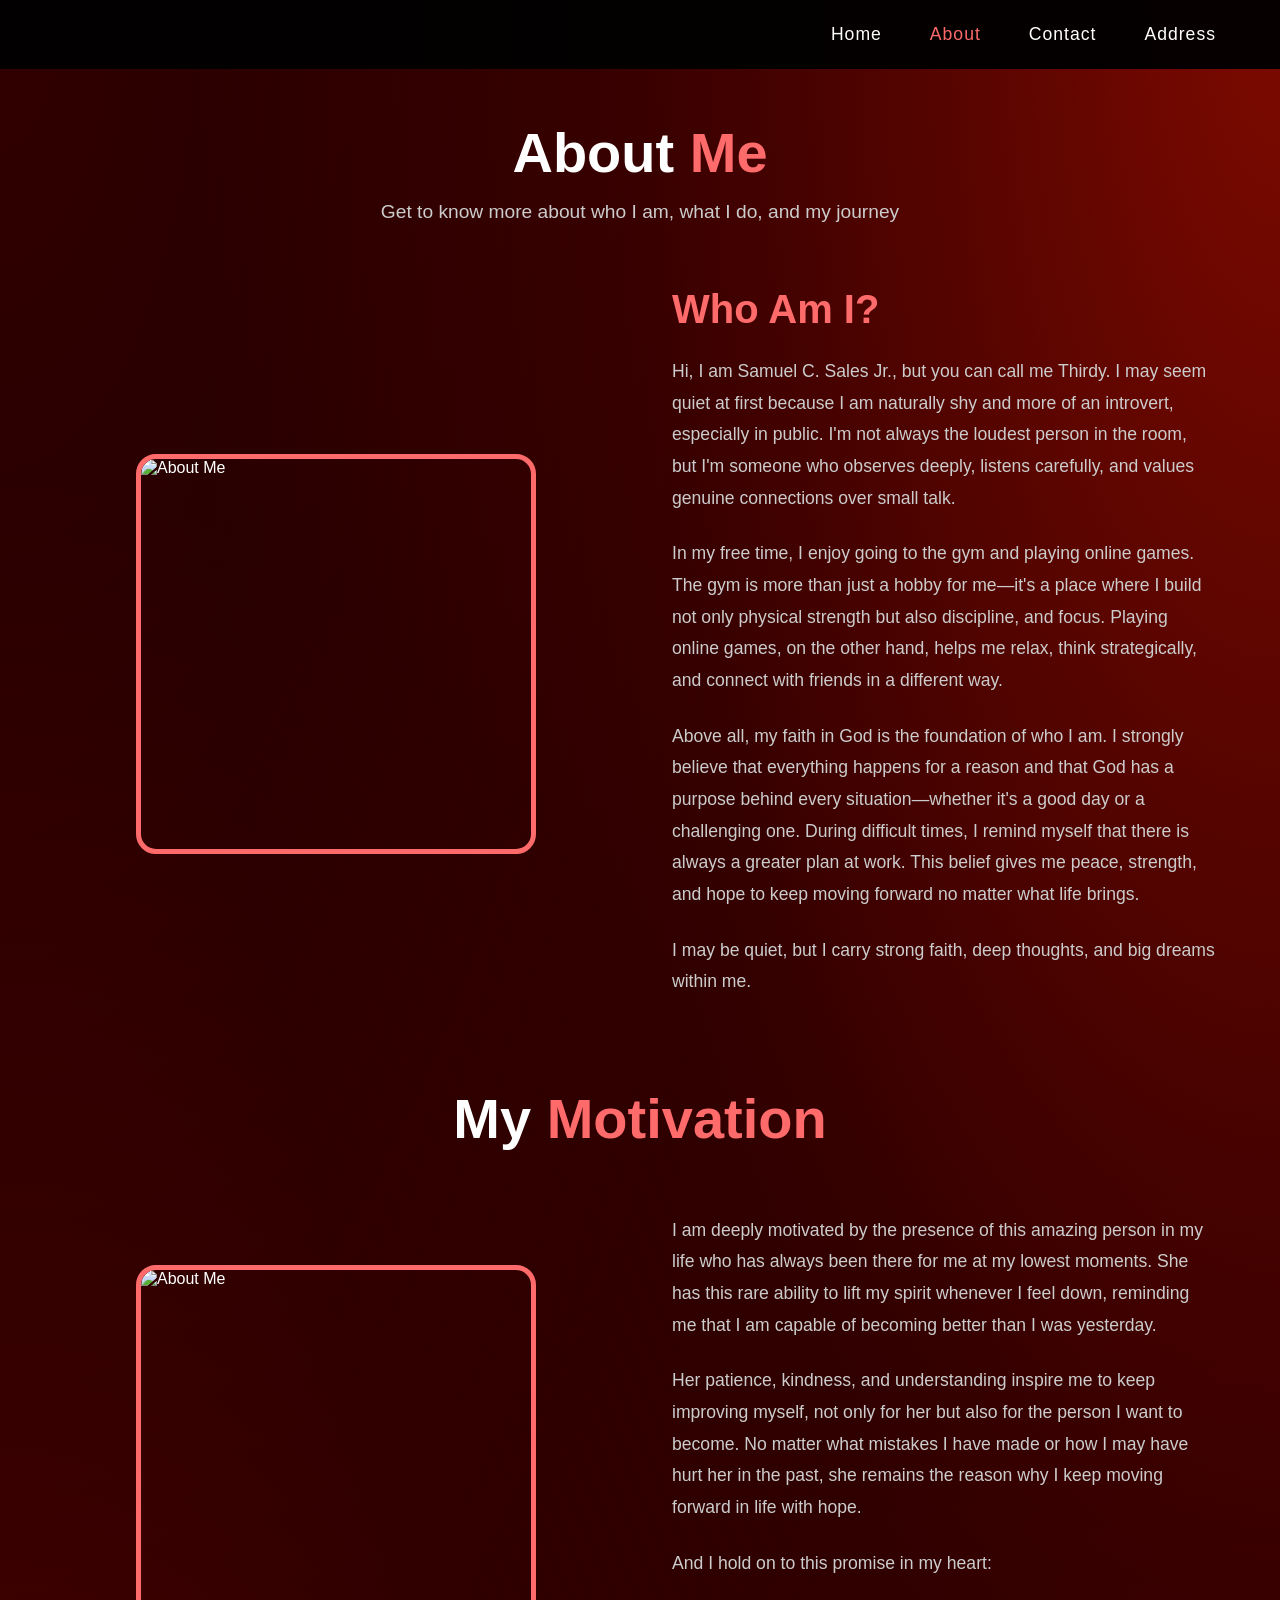
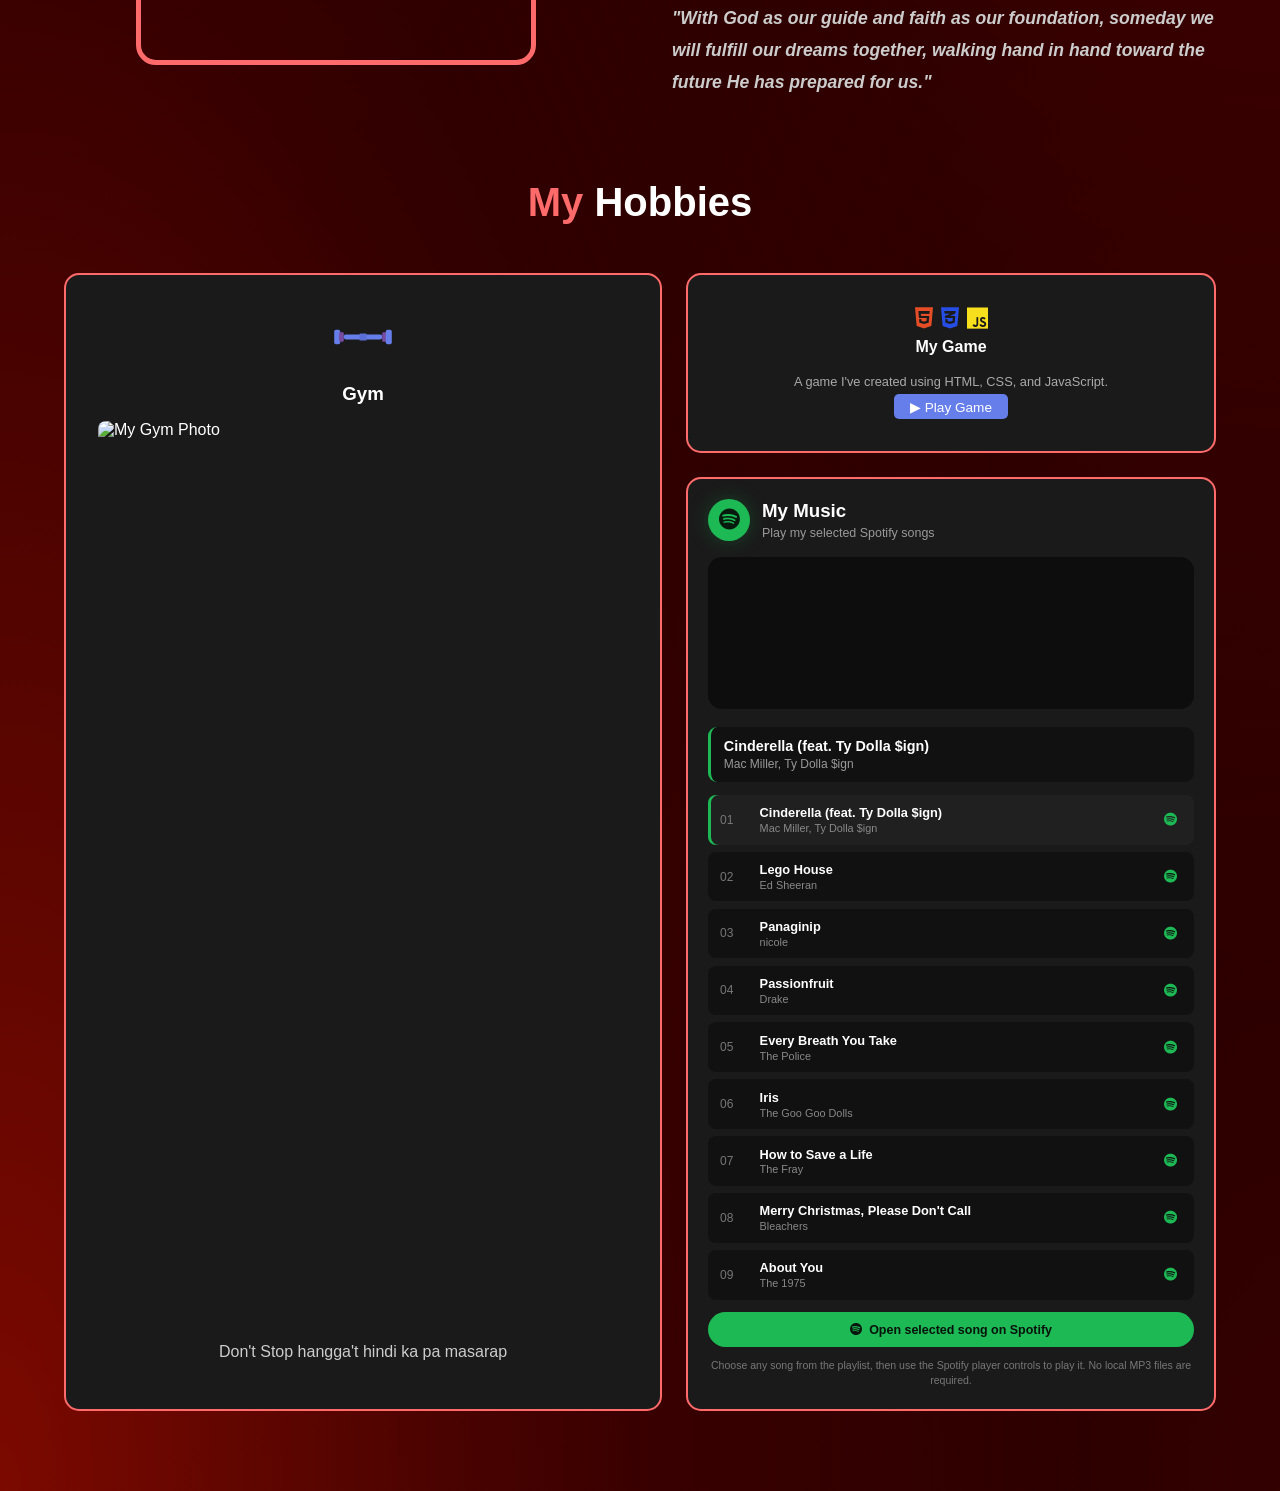
==== about.html @ e8624997 "Add files via upload" ====
<!DOCTYPE html>

<html lang="en">
<head>
<meta charset="utf-8"/>
<link href="https://samsales581-sys.github.io/Thirdy-Portfolio/favicon.png" rel="icon" type="image/png"/>
<meta content="width=device-width, initial-scale=1.0" name="viewport"/>
<title>Portfolio - About</title>
<link href="https://cdnjs.cloudflare.com/ajax/libs/font-awesome/6.4.0/css/all.min.css" rel="stylesheet"/>
<style>
.nav-link{text-decoration:none;font-size:1.1rem;font-weight:500;letter-spacing:1px;white-space:nowrap;color:#fff;transition:color .3s ease,text-shadow .3s ease}
.nav-link:hover{color:#ff6b6b;text-shadow:0 0 10px rgba(255,107,107,.8),0 0 22px rgba(255,107,107,.5)}
.nav-link.active{color:#ff6b6b}
.card{transition:background-color .3s ease,transform .3s ease,box-shadow .3s ease}
.card:hover {
    transform: translateY(-10px);
    box-shadow: none;
    background-color: #1a1a1a !important;
}
/* About/Motivation photos: no large background box; use the original hover feel */
.about-photo-frame{
  width:400px;
  height:400px;
  border:5px solid #ff6b6b;
  border-radius:20px;
  background:transparent;
  padding:0;
  overflow:hidden;
  box-shadow:none;
  box-sizing:border-box;
  transition:background-color .3s ease,transform .3s ease,box-shadow .3s ease;
}
.about-photo-frame:hover {
    transform: translateY(-10px);
    box-shadow: none;
}
.about-photo-frame img{
  width:100%;
  height:100%;
  object-fit:cover;
  border-radius:15px;
  display:block;
}
.play-btn{display:inline-block;padding:.3rem 1rem;background:#667eea;color:#fff;border-radius:5px;text-decoration:none;font-size:.85rem;cursor:pointer;transition:background-color .3s ease,box-shadow .3s ease}
.play-btn:hover{background:#5a6fd6;box-shadow:0 4px 18px rgba(102,126,234,.7),0 0 30px rgba(102,126,234,.35)}
@media(max-width:900px){
nav ul{gap:18px!important;justify-content:center!important;flex-wrap:wrap!important}
.bio-grid,.motivation-grid{grid-template-columns:1fr!important}
.hobby-row{flex-direction:column}
}


/* Spotify music section */
.music-card{
    overflow:hidden;
}
.music-header{
    display:flex;
    align-items:center;
    gap:.75rem;
    margin-bottom:1rem;
}
.music-logo{
    width:42px;
    height:42px;
    border-radius:50%;
    display:grid;
    place-items:center;
    background:#1db954;
    color:#071a0d;
    font-size:1.35rem;
    box-shadow:0 0 20px rgba(29,185,84,.25);
}
.music-subtitle{
    margin:.2rem 0 0;
    color:#999;
    font-size:.78rem;
}
.spotify-player-wrap{
    background:#0d0d0d;
    border-radius:14px;
    overflow:hidden;
    margin-bottom:.9rem;
}
.spotify-player-wrap iframe{
    width:100%;
    height:152px;
    border:0;
    display:block;
}
.spotify-now{
    margin:.2rem 0 .8rem;
    padding:.7rem .8rem;
    background:#111;
    border-radius:9px;
    border-left:3px solid #1db954;
}
.spotify-now strong{
    display:block;
    font-size:.9rem;
}
.spotify-now span{
    display:block;
    color:#999;
    font-size:.75rem;
    margin-top:.2rem;
}
.spotify-track-list{
    display:grid;
    gap:.45rem;
    margin-bottom:.8rem;
}
.spotify-track-btn{
    width:100%;
    border:0;
    background:#111;
    color:#fff;
    border-radius:8px;
    padding:.65rem .75rem;
    display:grid;
    grid-template-columns:30px 1fr 24px;
    gap:.6rem;
    align-items:center;
    text-align:left;
    cursor:pointer;
    transition:background .2s,transform .2s;
}
.spotify-track-btn:hover{
    background:#242424;
    transform:translateX(3px);
}
.spotify-track-btn.active{
    background:#202020;
    box-shadow:inset 3px 0 #1db954;
}
.spotify-track-number{
    color:#777;
    font-size:.75rem;
}
.spotify-track-info{
    min-width:0;
}
.spotify-track-info strong{
    display:block;
    font-size:.8rem;
    white-space:nowrap;
    overflow:hidden;
    text-overflow:ellipsis;
}
.spotify-track-info small{
    display:block;
    color:#888;
    font-size:.68rem;
    margin-top:.12rem;
    white-space:nowrap;
    overflow:hidden;
    text-overflow:ellipsis;
}
.spotify-track-icon{
    color:#1db954;
    text-align:center;
}
.spotify-link{
    display:flex;
    align-items:center;
    justify-content:center;
    gap:.45rem;
    background:#1db954;
    color:#08130b;
    text-decoration:none;
    border-radius:999px;
    padding:.65rem .8rem;
    font-size:.78rem;
    font-weight:800;
    transition:all .2s;
}
.spotify-link:hover{
    background:#28d766;
    box-shadow:0 0 20px rgba(29,185,84,.28);
    transform:translateY(-1px);
}
.spotify-note{
    font-size:.66rem;
    color:#777;
    line-height:1.5;
    text-align:center;
    margin:.65rem 0 0;
}
@media(max-width:520px){
    .spotify-player-wrap iframe{
        height:152px;
    }
}

</style>
</head>
<body style="margin:0; padding:0; font-family:'Segoe UI',Tahoma,Geneva,Verdana,sans-serif; background-color:#1a0000; background-image:radial-gradient(ellipse at bottom left, rgba(204,17,0,0.55) 0%, rgba(136,0,0,0.25) 35%, transparent 60%), radial-gradient(ellipse at top right, rgba(204,17,0,0.55) 0%, rgba(136,0,0,0.25) 35%, transparent 60%), radial-gradient(ellipse at bottom right, rgba(153,0,0,0.20) 0%, transparent 45%), radial-gradient(ellipse at top left, rgba(153,0,0,0.18) 0%, transparent 45%); color:#ffffff; overflow-x:hidden; min-height:100vh;">
<nav style="position:fixed; top:0; left:0; right:0; background-color:rgba(0,0,0,0.95); padding:1.5rem 5%; z-index:1000; box-sizing:border-box;">
<ul style="display:flex; justify-content:flex-end; align-items:center; list-style:none; gap:3rem; margin:0; padding:0; flex-wrap:nowrap;">
<li><a class="nav-link" href="index.html">Home</a></li>
<li><a class="nav-link active" href="about.html">About</a></li>
<li><a class="nav-link" href="contact.html">Contact</a></li>
<li><a class="nav-link" href="address.html">Address</a></li>

</ul>
</nav>
<section style="position:relative; z-index:1; min-height:100vh; padding:120px 5% 80px;">
<div style="max-width:1400px; margin:0 auto;">
<div style="text-align:center; margin-bottom:4rem;">
<h1 style="font-size:3.5rem; font-weight:700; margin-bottom:1rem; margin-top:0;">About <span style="color:#ff6b6b;">Me</span></h1>
<p style="font-size:1.2rem; color:#cccccc; max-width:700px; margin:0 auto;">Get to know more about who I am, what I do, and my journey</p>
</div>
<div class="bio-grid" style="display:grid; grid-template-columns:1fr 1fr; gap:4rem; align-items:center; margin-bottom:4rem;">
<div style="display:flex; justify-content:center;">
<div class="about-photo-frame">
<img alt="About Me" decoding="async" loading="lazy" src="https://samsales581-sys.github.io/Thirdy-Portfolio/image2.jpg" />
</div>
</div>
<div>
<h2 style="font-size:2.5rem; margin-bottom:1.5rem; margin-top:0; color:#ff6b6b;">Who Am I?</h2>
<p style="font-size:1.1rem; line-height:1.8; color:#cccccc; margin-bottom:1.5rem;">Hi, I am Samuel C. Sales Jr., but you can call me Thirdy. I may seem quiet at first because I am naturally shy and more of an introvert, especially in public. I'm not always the loudest person in the room, but I'm someone who observes deeply, listens carefully, and values genuine connections over small talk.</p>
<p style="font-size:1.1rem; line-height:1.8; color:#cccccc; margin-bottom:1.5rem;">In my free time, I enjoy going to the gym and playing online games. The gym is more than just a hobby for me—it's a place where I build not only physical strength but also discipline, and focus. Playing online games, on the other hand, helps me relax, think strategically, and connect with friends in a different way.</p>
<p style="font-size:1.1rem; line-height:1.8; color:#cccccc; margin-bottom:1.5rem;">Above all, my faith in God is the foundation of who I am. I strongly believe that everything happens for a reason and that God has a purpose behind every situation—whether it's a good day or a challenging one. During difficult times, I remind myself that there is always a greater plan at work. This belief gives me peace, strength, and hope to keep moving forward no matter what life brings.</p>
<p style="font-size:1.1rem; line-height:1.8; color:#cccccc; margin-bottom:1.5rem;">I may be quiet, but I carry strong faith, deep thoughts, and big dreams within me.</p>
</div>
</div>
<div style="text-align:center; margin-bottom:4rem;"><h1 style="font-size:3.5rem; font-weight:700; margin-bottom:1rem; margin-top:0;">My <span style="color:#ff6b6b;">Motivation</span></h1></div>
<div class="motivation-grid" style="display:grid; grid-template-columns:1fr 1fr; gap:4rem; align-items:center; margin-bottom:4rem;">
<div style="display:flex; justify-content:center;">
<div class="about-photo-frame">
<img alt="About Me" decoding="async" loading="lazy" src="https://samsales581-sys.github.io/Thirdy-Portfolio/image3.jpg" />
</div>
</div>
<div>
<p style="font-size:1.1rem; line-height:1.8; color:#cccccc; margin-bottom:1.5rem; margin-top:0;">I am deeply motivated by the presence of this amazing person in my life who has always been there for me at my lowest moments. She has this rare ability to lift my spirit whenever I feel down, reminding me that I am capable of becoming better than I was yesterday.</p>
<p style="font-size:1.1rem; line-height:1.8; color:#cccccc; margin-bottom:1.5rem;">Her patience, kindness, and understanding inspire me to keep improving myself, not only for her but also for the person I want to become. No matter what mistakes I have made or how I may have hurt her in the past, she remains the reason why I keep moving forward in life with hope.</p>
<p style="font-size:1.1rem; line-height:1.8; color:#cccccc; margin-bottom:1.5rem;">And I hold on to this promise in my heart:</p>
<b><i><p style="font-size:1.1rem; line-height:1.8; color:#cccccc;">"With God as our guide and faith as our foundation, someday we will fulfill our dreams together, walking hand in hand toward the future He has prepared for us."</p></i></b>
</div>
</div>
<div style="margin-top:4rem;">
<h2 style="font-size:2.5rem; text-align:center; margin-bottom:3rem; color:#ff6b6b;">My <span style="color:#ffffff;">Hobbies</span></h2>
<div class="hobby-row" style="display:flex; gap:1.5rem; align-items:stretch;">
<div class="card" style="margin:0; flex:1; display:flex; flex-direction:column; align-items:center; justify-content:center; background-color:#1a1a1a; padding:2rem; border-radius:15px; border:2px solid #ff6b6b; box-sizing:border-box;">
<svg style="width:60px; height:60px; margin-bottom:1rem;" viewbox="0 0 100 100" xmlns="http://www.w3.org/2000/svg">
<rect fill="#667eea" height="24" rx="3" width="10" x="2" y="38"></rect><rect fill="#764ba2" height="16" rx="2" width="8" x="10" y="42"></rect><rect fill="#667eea" height="8" rx="3" width="64" x="18" y="46"></rect><rect fill="#764ba2" height="16" rx="2" width="8" x="82" y="42"></rect><rect fill="#667eea" height="24" rx="3" width="10" x="88" y="38"></rect><rect fill="#5a6fd6" height="12" rx="2" width="12" x="44" y="44"></rect>
</svg>
<h3 style="margin-bottom:1rem; margin-top:0;">Gym</h3>
<img alt="My Gym Photo" decoding="async" loading="lazy" src="https://samsales581-sys.github.io/Thirdy-Portfolio/gym-image.jpg" style="width:100%; flex:1; object-fit:cover; border-radius:8px; min-height:0;"/>
<p style="margin-top:1rem; text-align:center; color:#cccccc;">Don't Stop hangga't hindi ka pa masarap</p>
</div>
<div style="display:flex; flex-direction:column; gap:1.5rem; flex:1;">
<div class="card" style="margin:0; display:flex; flex-direction:column; align-items:center; justify-content:center; height:180px; background-color:#1a1a1a; padding:2rem; border-radius:15px; border:2px solid #ff6b6b; box-sizing:border-box;">
<div style="display:flex; justify-content:center; gap:0.5rem; margin-bottom:0.5rem;"><i class="fab fa-html5" style="color:#e44d26; font-size:1.5rem;"></i><i class="fab fa-css3-alt" style="color:#264de4; font-size:1.5rem;"></i><i class="fab fa-js" style="color:#f7df1e; font-size:1.5rem;"></i></div>
<h3 style="margin-bottom:0.3rem; font-size:1rem; margin-top:0;">My Game</h3>
<p style="font-size:0.8rem; text-align:center; color:#aaa; margin-bottom:0.3rem;">A game I've created using HTML, CSS, and JavaScript.</p>
<a class="play-btn" href="https://samsales581-sys.github.io/Thirdy-Portfolio/game.html" target="_blank">▶ Play Game</a>
</div>
<div class="card music-card" style="margin:0; flex:1; display:flex; flex-direction:column; background-color:#1a1a1a; padding:1.25rem; border-radius:15px; border:2px solid #ff6b6b; box-sizing:border-box; min-height:0;">
<div class="music-header">
<div class="music-logo"><i class="fab fa-spotify"></i></div>
<div>
<h3 style="margin:0;">My Music</h3>
<p class="music-subtitle">Play my selected Spotify songs</p>
</div>
</div>

<div class="spotify-player-wrap">
<iframe
    id="spotifyPlayer"
    title="Spotify music player"
    src="https://open.spotify.com/embed/track/2lpygKqzPFtItQ4ss3cgfb?utm_source=generator&theme=0"
    allow="autoplay; clipboard-write; encrypted-media; fullscreen; picture-in-picture"
    loading="lazy">
</iframe>
</div>

<div class="spotify-now">
<strong id="spotifyTitle">Cinderella (feat. Ty Dolla $ign)</strong>
<span id="spotifyArtist">Mac Miller, Ty Dolla $ign</span>
</div>

<div class="spotify-track-list">
<button class="spotify-track-btn active" data-index="0" type="button">
<span class="spotify-track-number">01</span>
<span class="spotify-track-info">
<strong>Cinderella (feat. Ty Dolla $ign)</strong>
<small>Mac Miller, Ty Dolla $ign</small>
</span>
<span class="spotify-track-icon"><i class="fab fa-spotify"></i></span>
</button>

<button class="spotify-track-btn" data-index="1" type="button">
<span class="spotify-track-number">02</span>
<span class="spotify-track-info">
<strong>Lego House</strong>
<small>Ed Sheeran</small>
</span>
<span class="spotify-track-icon"><i class="fab fa-spotify"></i></span>
</button>

<button class="spotify-track-btn" data-index="2" type="button">
<span class="spotify-track-number">03</span>
<span class="spotify-track-info">
<strong>Panaginip</strong>
<small>nicole</small>
</span>
<span class="spotify-track-icon"><i class="fab fa-spotify"></i></span>
</button>

<button class="spotify-track-btn" data-index="3" type="button">
<span class="spotify-track-number">04</span>
<span class="spotify-track-info">
<strong>Passionfruit</strong>
<small>Drake</small>
</span>
<span class="spotify-track-icon"><i class="fab fa-spotify"></i></span>
</button>

<button class="spotify-track-btn" data-index="4" type="button">
<span class="spotify-track-number">05</span>
<span class="spotify-track-info">
<strong>Every Breath You Take</strong>
<small>The Police</small>
</span>
<span class="spotify-track-icon"><i class="fab fa-spotify"></i></span>
</button>

<button class="spotify-track-btn" data-index="5" type="button">
<span class="spotify-track-number">06</span>
<span class="spotify-track-info">
<strong>Iris</strong>
<small>The Goo Goo Dolls</small>
</span>
<span class="spotify-track-icon"><i class="fab fa-spotify"></i></span>
</button>

<button class="spotify-track-btn" data-index="6" type="button">
<span class="spotify-track-number">07</span>
<span class="spotify-track-info">
<strong>How to Save a Life</strong>
<small>The Fray</small>
</span>
<span class="spotify-track-icon"><i class="fab fa-spotify"></i></span>
</button>

<button class="spotify-track-btn" data-index="7" type="button">
<span class="spotify-track-number">08</span>
<span class="spotify-track-info">
<strong>Merry Christmas, Please Don't Call</strong>
<small>Bleachers</small>
</span>
<span class="spotify-track-icon"><i class="fab fa-spotify"></i></span>
</button>

<button class="spotify-track-btn" data-index="8" type="button">
<span class="spotify-track-number">09</span>
<span class="spotify-track-info">
<strong>About You</strong>
<small>The 1975</small>
</span>
<span class="spotify-track-icon"><i class="fab fa-spotify"></i></span>
</button>
</div>

<a class="spotify-link"
   href="https://open.spotify.com/track/2lpygKqzPFtItQ4ss3cgfb"
   id="spotifyLink"
   rel="noopener"
   target="_blank">
<i class="fab fa-spotify"></i>
Open selected song on Spotify
</a>

<p class="spotify-note">
Choose any song from the playlist, then use the Spotify player controls to play it. No local MP3 files are required.
</p>
</div>
</div>
</div>
</div>
</div>

</div>
</section>

<script>
(() => {
    const tracks = [
        {
            title: 'Cinderella (feat. Ty Dolla $ign)',
            artist: 'Mac Miller, Ty Dolla $ign',
            id: '2lpygKqzPFtItQ4ss3cgfb',
            spotify: "https://open.spotify.com/track/2lpygKqzPFtItQ4ss3cgfb"
        },
        {
            title: 'Lego House',
            artist: 'Ed Sheeran',
            id: '5ubHAQtKuFfiG4FXfLP804',
            spotify: "https://open.spotify.com/track/5ubHAQtKuFfiG4FXfLP804"
        },
        {
            title: 'Panaginip',
            artist: 'nicole',
            id: '6wcjLOGIdmw8BUaRho4c9L',
            spotify: "https://open.spotify.com/track/6wcjLOGIdmw8BUaRho4c9L"
        },
        {
            title: 'Passionfruit',
            artist: 'Drake',
            id: '5mCPDVBb16L4XQwDdbRUpz',
            spotify: "https://open.spotify.com/track/5mCPDVBb16L4XQwDdbRUpz"
        },
        {
            title: 'Every Breath You Take',
            artist: 'The Police',
            id: '1JSTJqkT5qHq8MDJnJbRE1',
            spotify: "https://open.spotify.com/track/1JSTJqkT5qHq8MDJnJbRE1"
        },
        {
            title: 'Iris',
            artist: 'The Goo Goo Dolls',
            id: '6Qyc6fS4DsZjB2mRW9DsQs',
            spotify: "https://open.spotify.com/track/6Qyc6fS4DsZjB2mRW9DsQs"
        },
        {
            title: 'How to Save a Life',
            artist: 'The Fray',
            id: '5fVZC9GiM4e8vu99W0Xf6J',
            spotify: "https://open.spotify.com/track/5fVZC9GiM4e8vu99W0Xf6J"
        },
        {
            title: "Merry Christmas, Please Don't Call",
            artist: 'Bleachers',
            id: '0UOG0zUn7t8m8QcxfzR7AH',
            spotify: "https://open.spotify.com/track/0UOG0zUn7t8m8QcxfzR7AH"
        },
        {
            title: 'About You',
            artist: 'The 1975',
            id: '3hEfpBHxgieRLz4t3kLNEg',
            spotify: "https://open.spotify.com/track/3hEfpBHxgieRLz4t3kLNEg"
        }
    ];

    const player = document.getElementById("spotifyPlayer");
    const title = document.getElementById("spotifyTitle");
    const artist = document.getElementById("spotifyArtist");
    const spotifyLink = document.getElementById("spotifyLink");
    const buttons = [...document.querySelectorAll(".spotify-track-btn")];

    function selectTrack(index) {
        const track = tracks[index];

        player.src =
            `https://open.spotify.com/embed/track/${track.id}?utm_source=generator&theme=0`;

        title.textContent = track.title;
        artist.textContent = track.artist;
        spotifyLink.href = track.spotify;

        buttons.forEach((button, i) => {
            button.classList.toggle("active", i === index);
        });
    }

    buttons.forEach((button, index) => {
        button.addEventListener("click", () => {
            selectTrack(index);
        });
    });

    selectTrack(0);
})();
</script></body></html>
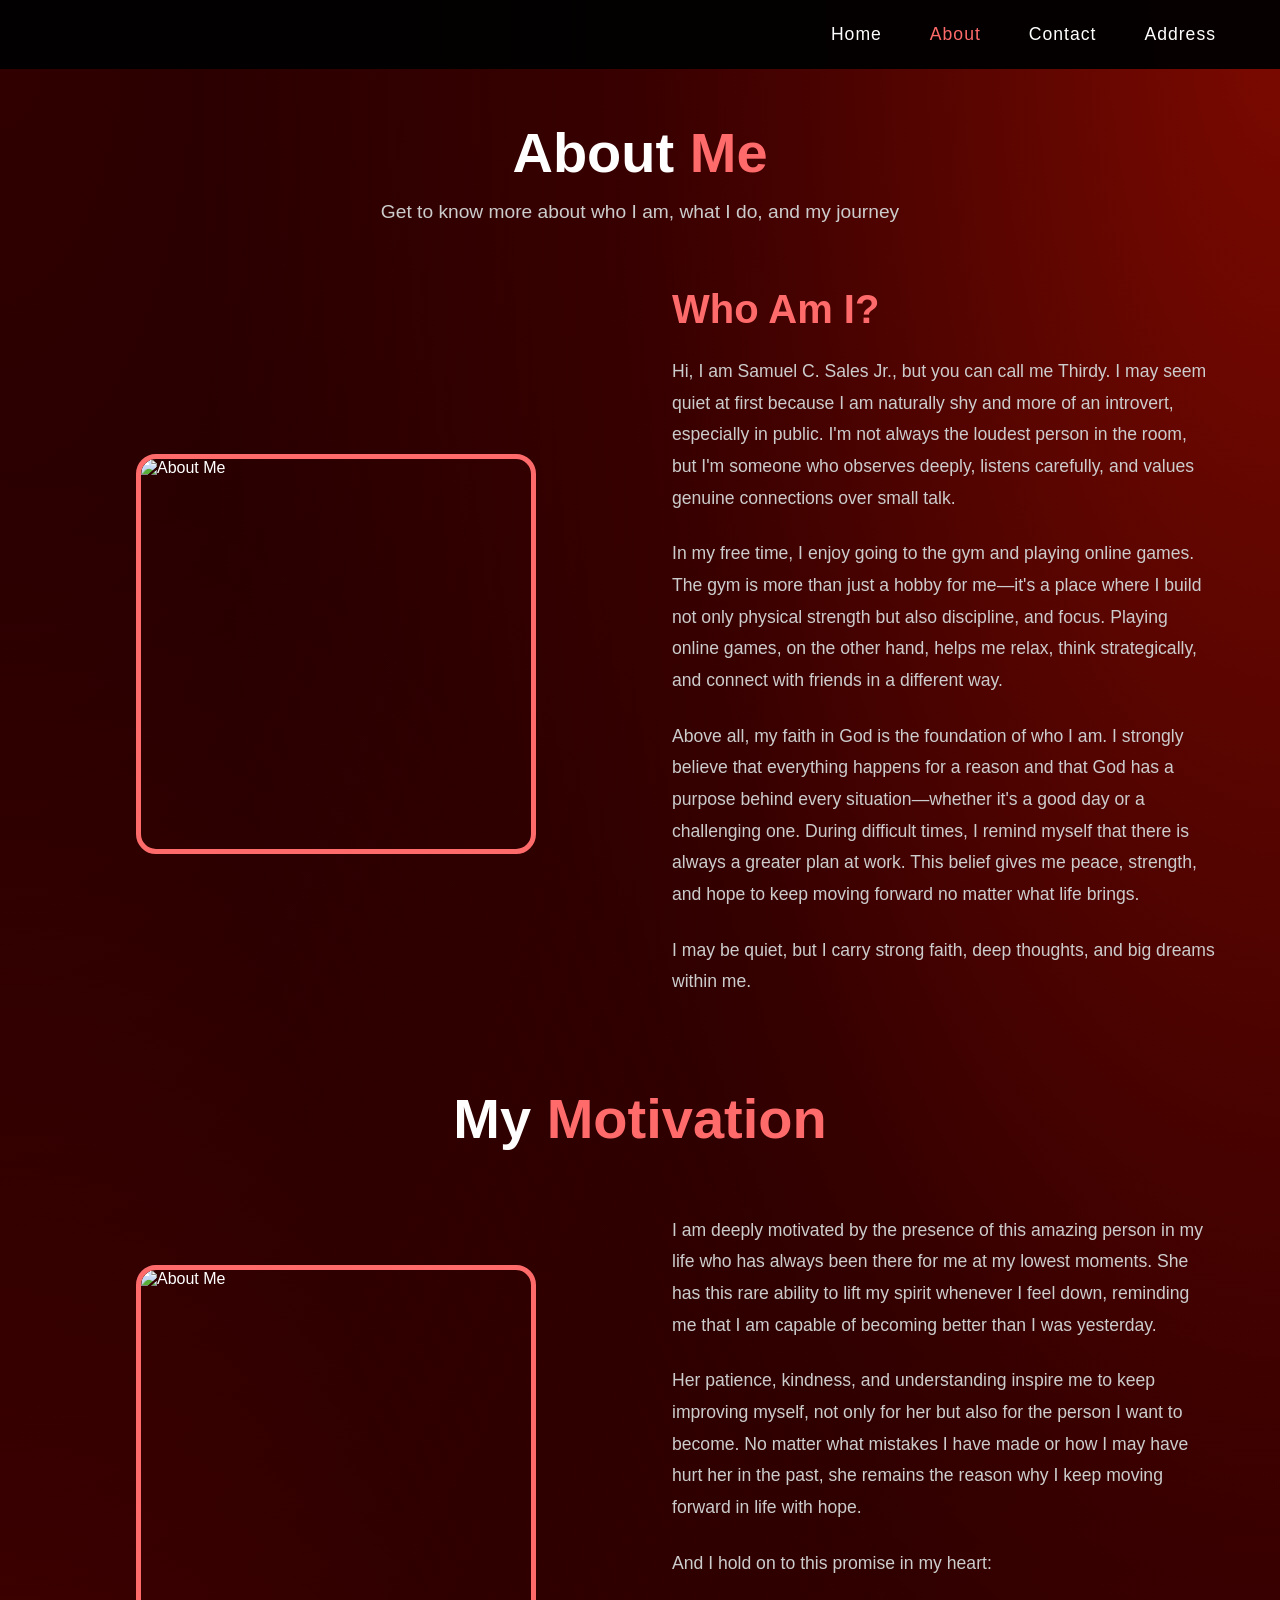
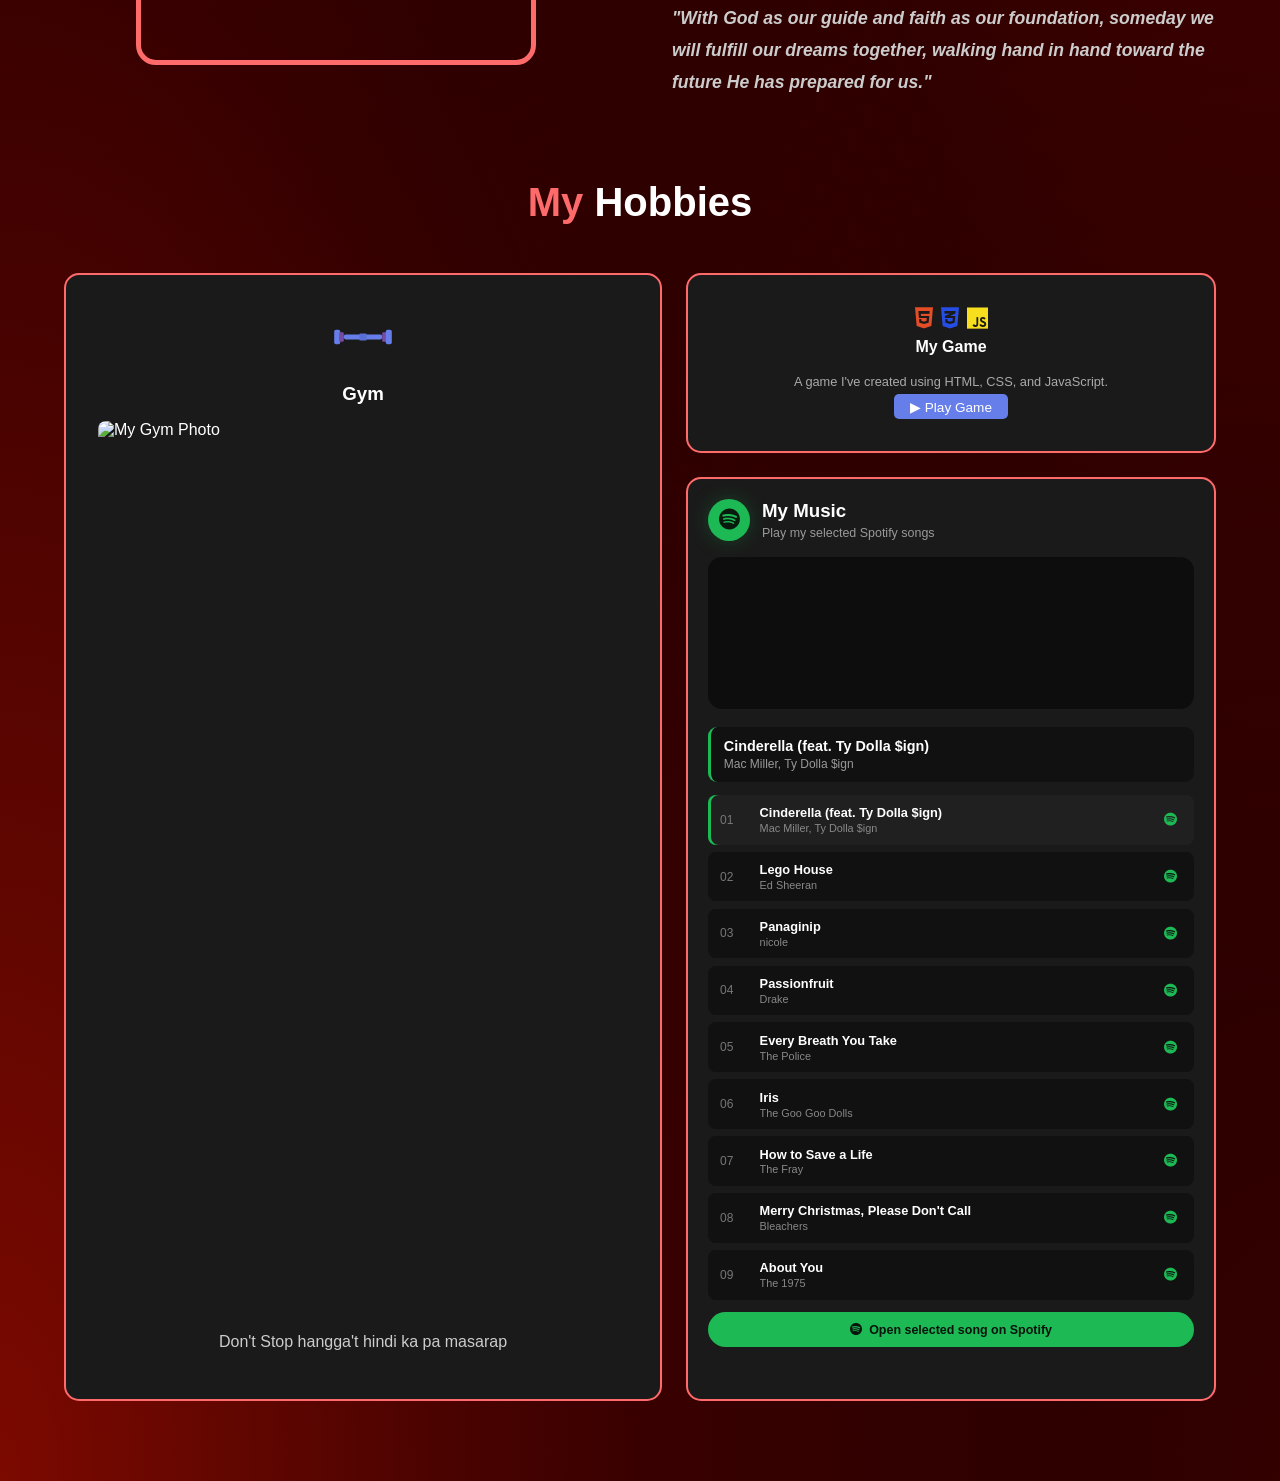
==== commit 0439beed: "Update about.html" ====
--- a/about.html
+++ b/about.html
@@ -372,8 +372,6 @@
 Open selected song on Spotify
 </a>
 
-<p class="spotify-note">
-Choose any song from the playlist, then use the Spotify player controls to play it. No local MP3 files are required.
 </p>
 </div>
 </div>
@@ -472,4 +470,4 @@
 
     selectTrack(0);
 })();
-</script></body></html>+</script></body></html>
